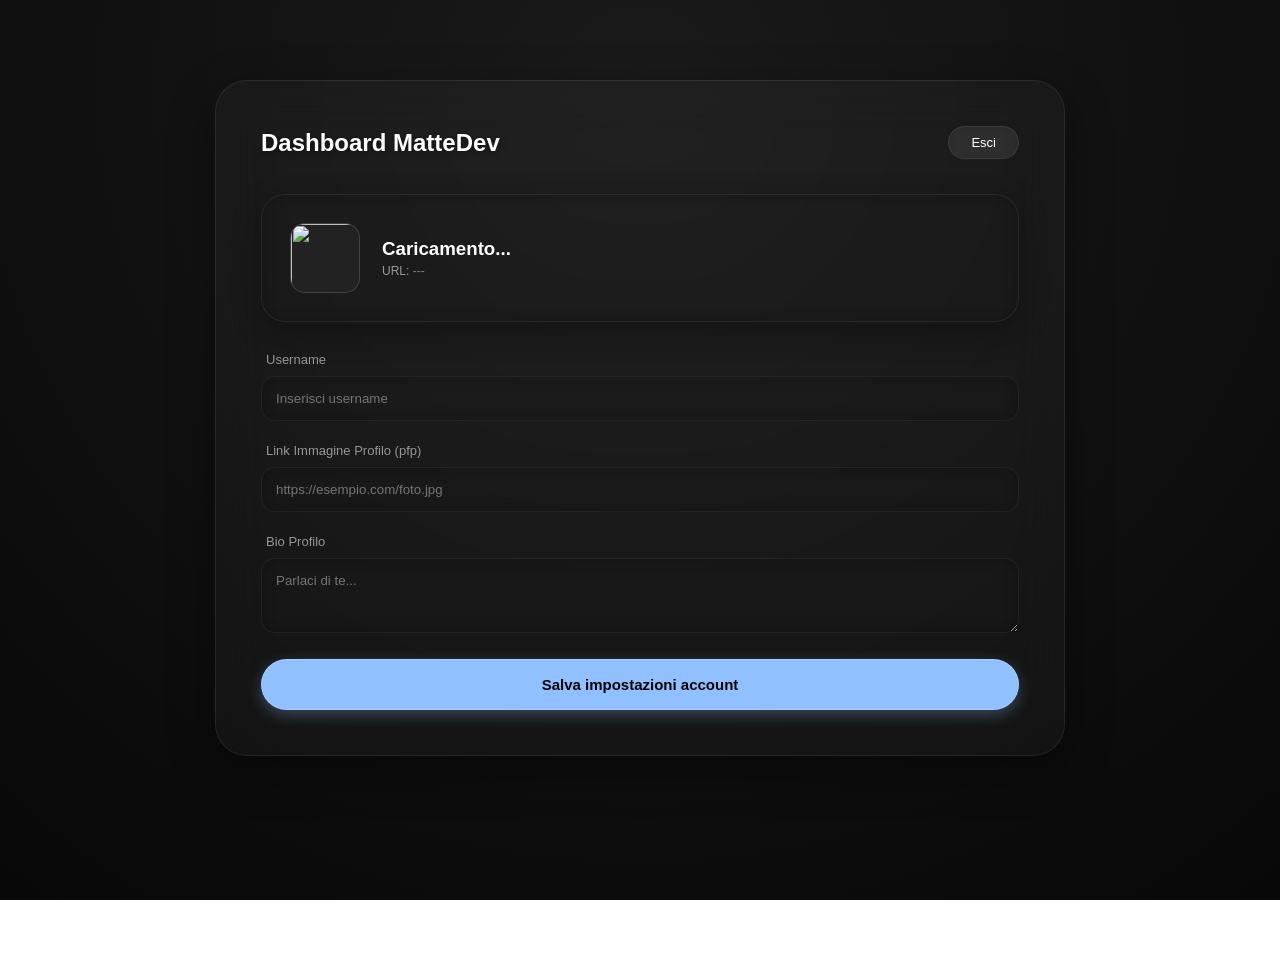
==== account.html @ d4d7a1e1 "commit #1" ====
<!DOCTYPE html>
<html lang="it">
<head>
    <meta charset="UTF-8">
    <link rel="stylesheet" href="style.css">
    <title>Account — MatteDev</title>
</head>
<body>
    <div class="card-container">
        <div class="matte-card">
            <div style="display: flex; justify-content: space-between; align-items: center; margin-bottom: 30px;">
                <h2>Dashboard MatteDev</h2>
                <button class="btn-exit" onclick="window.location.href='dashboard.html'">Esci</button>
            </div>

            <div class="profile-preview-box">
                <img id="currentPfp" src="" class="island-pfp" style="width:70px; height:70px; border-radius:15px; background: #222;">
                <div>
                    <h3 id="displayUsername">Caricamento...</h3>
                    <p style="color: var(--muted); font-size: 12px; margin-top: 4px;">
                        URL: <span id="profileUrlText" style="opacity: 0.8;">---</span>
                    </p>
                </div>
            </div>

            <div class="form-group">
                <label>Username</label>
                <input type="text" id="editUsername" placeholder="Inserisci username">

                <label>Link Immagine Profilo (pfp)</label>
                <input type="text" id="editPfp" placeholder="https://esempio.com/foto.jpg">

                <label>Bio Profilo</label>
                <textarea id="editBio" rows="3" placeholder="Parlaci di te..."></textarea>

                

                <button class="btn-save" id="saveBtn" onclick="saveAccount()">Salva impostazioni account</button>
            </div>
        </div>
    </div>

    <script type="module" src="auth.js"></script>
</body>
</html>
---- style.css ----
:root {
    /* Sfondo principale più profondo con gradienti */
    --bg-main: radial-gradient(circle at 50% 10%, #1a1a1a 0%, #080808 100%);
    
    /* Pannello vetro di base (molto trasparente) */
    --glass-panel: rgba(255, 255, 255, 0.03);
    /* Pannello vetro scuro */
    --glass-panel-dark: rgba(0, 0, 0, 0.2);
    /* Bordo vetro sottile e luminoso */
    --glass-border: 1px solid rgba(255, 255, 255, 0.08);
    /* Ombra morbida per profondità */
    --glass-shadow: 0 15px 45px rgba(0, 0, 0, 0.4);
    
    --text: #ffffff;
    --muted: rgba(255, 255, 255, 0.55);
    --accent: #90c0ff; /* Azzurro per i dettagli */
    --glass-blur: blur(25px); /* Sfocatura super potente */
}

* { margin: 0; padding: 0; box-sizing: border-box; font-family: 'Poppins', sans-serif; }

body { 
    background: var(--bg-main); 
    background-attachment: fixed;
    color: var(--text); 
    min-height: 100vh; 
    -webkit-font-smoothing: antialiased;
}

/* --- Dynamic Island / Navbar --- */
.nav-container {
    display: flex;
    justify-content: space-between;
    align-items: center;
    padding: 15px 5%;
    background: var(--glass-panel);
    backdrop-filter: blur(15px); /* Navbar leggermente più nitida */
    -webkit-backdrop-filter: blur(15px);
    border-bottom: var(--glass-border);
    position: sticky;
    top: 0;
    z-index: 1000;
}

.dynamic-island-wrapper { position: relative; }

.dynamic-island {
    background: var(--glass-panel);
    backdrop-filter: var(--glass-blur); /* Sfocatura vetro potente */
    -webkit-backdrop-filter: var(--glass-blur);
    border: var(--glass-border);
    border-radius: 50px;
    padding: 5px 15px 5px 5px;
    display: flex;
    align-items: center;
    gap: 12px;
    cursor: pointer;
    transition: all 0.3s cubic-bezier(0.4, 0, 0.2, 1);
    box-shadow: var(--glass-shadow);
}

.dynamic-island:hover { 
    background: rgba(255, 255, 255, 0.08);
    transform: translateY(-2px);
}

.island-pfp { 
    width: 32px; 
    height: 32px; 
    border-radius: 50%; 
    object-fit: cover; 
    border: 1px solid rgba(255, 255, 255, 0.15);
}

.island-name { font-size: 14px; font-weight: 500; text-shadow: 0 1px 2px rgba(0,0,0,0.5); }

/* --- Dropdown Menu (Super Vetro) --- */
.dropdown {
    position: absolute;
    top: 55px;
    right: 0;
    width: 220px;
    background: var(--glass-panel-dark); /* Vetro scuro per stacco */
    backdrop-filter: var(--glass-blur); /* Sfocatura vetro potente */
    -webkit-backdrop-filter: var(--glass-blur);
    border: var(--glass-border);
    border-radius: 18px;
    padding: 10px;
    display: none;
    box-shadow: 0 20px 60px rgba(0, 0, 0, 0.6);
    z-index: 1001;
    overflow: hidden;
}

.dropdown.active { display: block; animation: fadeInSlide 0.3s ease; }

/* Linea di separazione vetro */
.dropdown hr {
    border: none;
    border-top: 1px solid rgba(255, 255, 255, 0.06);
    margin: 8px 0;
}

.dropdown a, .dropdown button {
    display: block;
    width: 100%;
    padding: 12px;
    color: white;
    text-decoration: none;
    font-size: 14px;
    border-radius: 12px;
    border: none;
    background: transparent;
    text-align: left;
    cursor: pointer;
    transition: background 0.2s;
}

.dropdown a:hover, .dropdown button:hover { background: rgba(255, 255, 255, 0.08); }

/* --- Dashboard & Account Card (Vetro Fluttuante) --- */
.card-container { width: min(850px, 92%); margin: 60px auto; padding: 20px 0; }

.matte-card {
    background: var(--glass-panel);
    backdrop-filter: var(--glass-blur); /* Sfocatura vetro potente */
    -webkit-backdrop-filter: var(--glass-blur);
    border-radius: 32px;
    padding: 45px;
    border: var(--glass-border);
    box-shadow: var(--glass-shadow);
}

/* Titoli con ombra per leggibilità su vetro */
.matte-card h1, .matte-card h2 { text-shadow: 0 2px 4px rgba(0,0,0,0.3); }

/* --- Form Elements (Vetro Scuro Input) --- */
.form-group { margin-top: 30px; }
label { display: block; color: var(--muted); font-size: 13px; margin-bottom: 9px; margin-left: 5px;}

input, textarea {
    width: 100%;
    background: var(--glass-panel-dark); /* Vetro scuro input */
    backdrop-filter: blur(10px);
    -webkit-backdrop-filter: blur(10px);
    border: 1px solid rgba(255, 255, 255, 0.06);
    border-radius: 14px;
    padding: 14px;
    color: white;
    margin-bottom: 22px;
    transition: border-color 0.2s;
}

input:focus, textarea:focus {
    outline: none;
    border-color: rgba(255, 255, 255, 0.15);
    background: rgba(0,0,0,0.25);
}

/* Pulsante principale azzurro glassificato */
.btn-save {
    width: 100%;
    padding: 16px;
    background: var(--accent);
    backdrop-filter: blur(5px);
    -webkit-backdrop-filter: blur(5px);
    border: 1px solid rgba(255, 255, 255, 0.2);
    border-radius: 50px;
    color: #000;
    font-weight: 600;
    font-size: 15px;
    cursor: pointer;
    transition: 0.2s;
    box-shadow: 0 5px 15px rgba(144, 192, 255, 0.3);
}

.btn-save:hover { background: #b0d4ff; transform: translateY(-1px); box-shadow: 0 8px 20px rgba(144, 192, 255, 0.4); }

/* Pulsanti secondari (esci) glassificati */
.btn-exit {
    width: auto;
    padding: 8px 22px;
    background: rgba(255, 255, 255, 0.06);
    backdrop-filter: blur(5px);
    -webkit-backdrop-filter: blur(5px);
    border: 1px solid rgba(255, 255, 255, 0.08);
    border-radius: 50px;
    color: white;
    font-size: 13px;
    cursor: pointer;
    transition: 0.2s;
}
.btn-exit:hover { background: rgba(255, 255, 255, 0.1); }

/* Box Anteprima Profilo (Vetro Fluttuante Interno) */
.profile-preview-box {
    background: var(--glass-panel-dark);
    backdrop-filter: blur(10px);
    -webkit-backdrop-filter: blur(10px);
    padding: 28px;
    border-radius: 24px;
    margin-top: 35px;
    display: flex;
    align-items: center;
    gap: 22px;
    border: var(--glass-border);
    box-shadow: 0 10px 30px rgba(0,0,0,0.3);
}

.profile-pfp-placeholder {
    width: 85px; 
    height: 85px; 
    background: #151515; 
    border: 1px solid #222;
    border-radius: 22px; 
    display: flex; 
    align-items: center; 
    justify-content: center; 
    font-size: 26px; 
    font-weight: bold; 
    color: #444;
}

/* Animazioni */
@keyframes fadeInSlide { from { opacity: 0; transform: translateY(-15px); } to { opacity: 1; transform: translateY(0); } }
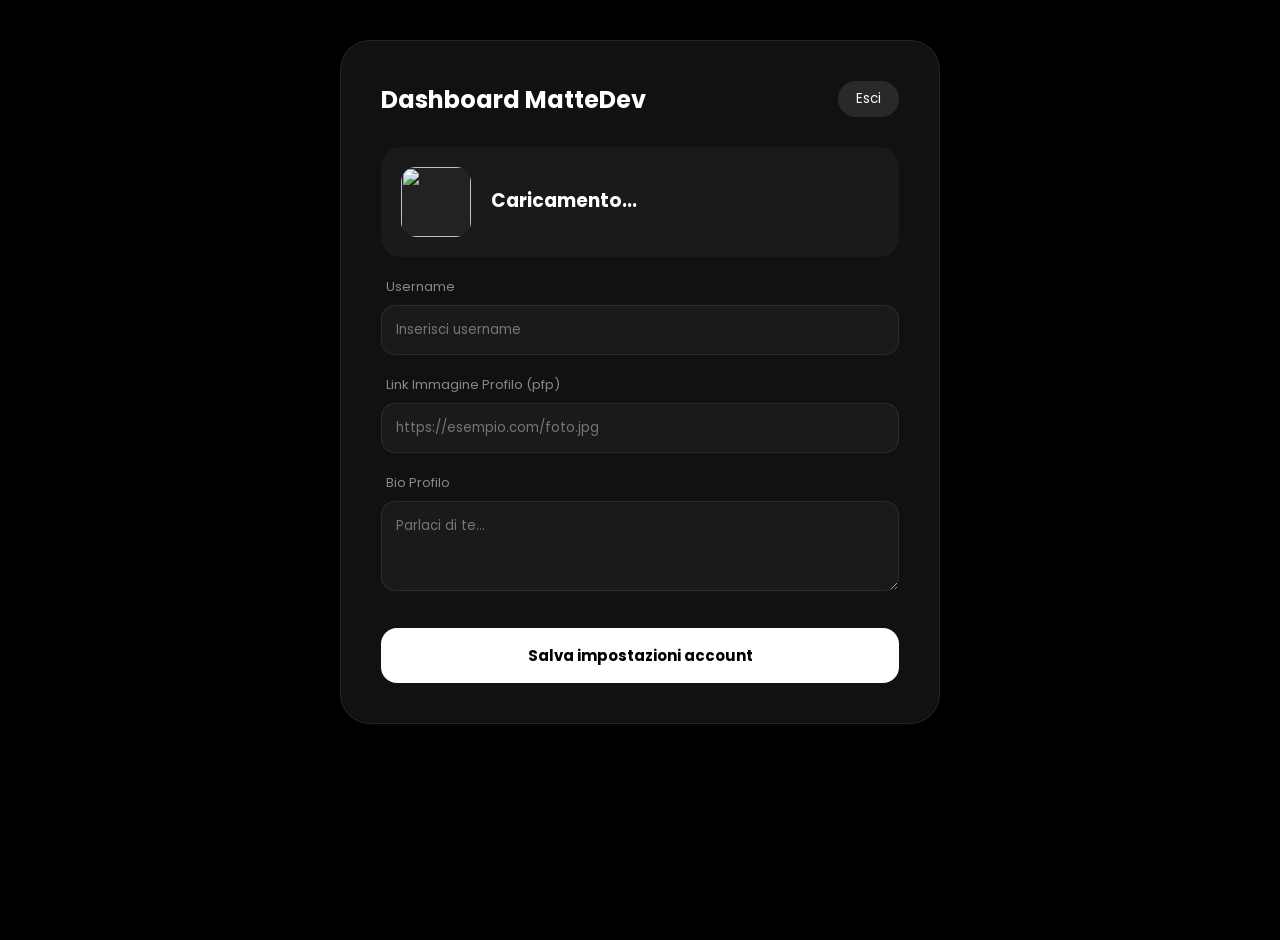
==== commit 69b51f3d: "commit #2 | BETA1" ====
--- a/account.html
+++ b/account.html
@@ -18,7 +18,6 @@
                 <div>
                     <h3 id="displayUsername">Caricamento...</h3>
                     <p style="color: var(--muted); font-size: 12px; margin-top: 4px;">
-                        URL: <span id="profileUrlText" style="opacity: 0.8;">---</span>
                     </p>
                 </div>
             </div>
--- a/style.css
+++ b/style.css
@@ -1,225 +1,275 @@
+/* =====================================================
+   MATTEDEV MASTER STYLE - HARD GLASS MONO
+   ===================================================== */
+
+@import url('https://fonts.googleapis.com/css2?family=Poppins:wght@400;500;600;700;800&display=swap');
+
 :root {
-    /* Sfondo principale più profondo con gradienti */
-    --bg-main: radial-gradient(circle at 50% 10%, #1a1a1a 0%, #080808 100%);
-    
-    /* Pannello vetro di base (molto trasparente) */
-    --glass-panel: rgba(255, 255, 255, 0.03);
-    /* Pannello vetro scuro */
-    --glass-panel-dark: rgba(0, 0, 0, 0.2);
-    /* Bordo vetro sottile e luminoso */
+    --bg: #000000;
+    --card-bg: #111111;
+    --card-inner: #1a1a1a;
     --glass-border: 1px solid rgba(255, 255, 255, 0.08);
-    /* Ombra morbida per profondità */
-    --glass-shadow: 0 15px 45px rgba(0, 0, 0, 0.4);
-    
     --text: #ffffff;
-    --muted: rgba(255, 255, 255, 0.55);
-    --accent: #90c0ff; /* Azzurro per i dettagli */
-    --glass-blur: blur(25px); /* Sfocatura super potente */
-}
-
-* { margin: 0; padding: 0; box-sizing: border-box; font-family: 'Poppins', sans-serif; }
-
-body { 
-    background: var(--bg-main); 
-    background-attachment: fixed;
-    color: var(--text); 
-    min-height: 100vh; 
+    --muted: rgba(255, 255, 255, 0.5);
+    --accent: #ffffff;
+    --transition: all 0.3s cubic-bezier(0.4, 0, 0.2, 1);
+}
+
+* {
+    margin: 0;
+    padding: 0;
+    box-sizing: border-box;
+    font-family: 'Poppins', sans-serif;
+}
+
+body {
+    background-color: var(--bg);
+    color: var(--text);
+    min-height: 100vh;
+    overflow-x: hidden;
     -webkit-font-smoothing: antialiased;
 }
 
-/* --- Dynamic Island / Navbar --- */
+/* =====================================================
+   NAVIGATION (DYNAMIC ISLAND)
+   ===================================================== */
 .nav-container {
     display: flex;
     justify-content: space-between;
     align-items: center;
-    padding: 15px 5%;
-    background: var(--glass-panel);
-    backdrop-filter: blur(15px); /* Navbar leggermente più nitida */
-    -webkit-backdrop-filter: blur(15px);
-    border-bottom: var(--glass-border);
+    padding: 20px 5%;
     position: sticky;
     top: 0;
     z-index: 1000;
-}
-
-.dynamic-island-wrapper { position: relative; }
+    background: rgba(0,0,0,0.5);
+    backdrop-filter: blur(10px);
+}
+
+.dynamic-island-wrapper {
+    position: relative;
+}
 
 .dynamic-island {
-    background: var(--glass-panel);
-    backdrop-filter: var(--glass-blur); /* Sfocatura vetro potente */
-    -webkit-backdrop-filter: var(--glass-blur);
-    border: var(--glass-border);
+    background: var(--card-bg);
+    border: var(--glass-border);
+    padding: 5px 18px 5px 5px;
     border-radius: 50px;
-    padding: 5px 15px 5px 5px;
     display: flex;
     align-items: center;
     gap: 12px;
     cursor: pointer;
-    transition: all 0.3s cubic-bezier(0.4, 0, 0.2, 1);
-    box-shadow: var(--glass-shadow);
-}
-
-.dynamic-island:hover { 
-    background: rgba(255, 255, 255, 0.08);
+    transition: var(--transition);
+}
+
+.dynamic-island:hover {
+    background: var(--card-inner);
     transform: translateY(-2px);
 }
 
-.island-pfp { 
-    width: 32px; 
-    height: 32px; 
-    border-radius: 50%; 
-    object-fit: cover; 
-    border: 1px solid rgba(255, 255, 255, 0.15);
-}
-
-.island-name { font-size: 14px; font-weight: 500; text-shadow: 0 1px 2px rgba(0,0,0,0.5); }
-
-/* --- Dropdown Menu (Super Vetro) --- */
+.island-pfp {
+    width: 32px;
+    height: 32px;
+    border-radius: 50%;
+    object-fit: cover;
+    background: #222;
+}
+
+.island-name {
+    font-size: 14px;
+    font-weight: 600;
+}
+
 .dropdown {
     position: absolute;
     top: 55px;
     right: 0;
-    width: 220px;
-    background: var(--glass-panel-dark); /* Vetro scuro per stacco */
-    backdrop-filter: var(--glass-blur); /* Sfocatura vetro potente */
-    -webkit-backdrop-filter: var(--glass-blur);
+    width: 200px;
+    background: var(--card-bg);
     border: var(--glass-border);
     border-radius: 18px;
     padding: 10px;
     display: none;
-    box-shadow: 0 20px 60px rgba(0, 0, 0, 0.6);
-    z-index: 1001;
+    flex-direction: column;
+    box-shadow: 0 20px 40px rgba(0,0,0,0.6);
+}
+
+.dropdown a {
+    color: var(--text);
+    text-decoration: none;
+    padding: 10px;
+    font-size: 14px;
+    border-radius: 10px;
+}
+
+.dropdown a:hover {
+    background: var(--card-inner);
+}
+
+/* =====================================================
+   DASHBOARD GRID & CARDS (STRUTTURA SCREENSHOT)
+   ===================================================== */
+.card-container {
+    width: min(1300px, 92%);
+    margin: 40px auto;
+}
+
+.card-container h1 {
+    font-size: 38px;
+    font-weight: 800;
+    letter-spacing: -1px;
+}
+
+.grid-servizi {
+    display: grid;
+    grid-template-columns: repeat(auto-fit, minmax(260px, 1fr));
+    gap: 20px;
+    margin-top: 40px;
+}
+
+.project-card h3 {
+    padding: 0 5px;
+    font-size: 20px; /* Leggermente ridotto per evitare wrap su due righe */
+    font-weight: 700;
+    margin-bottom: 15px;
+    white-space: nowrap; /* Evita che il titolo si spezzi */
     overflow: hidden;
-}
-
-.dropdown.active { display: block; animation: fadeInSlide 0.3s ease; }
-
-/* Linea di separazione vetro */
-.dropdown hr {
-    border: none;
-    border-top: 1px solid rgba(255, 255, 255, 0.06);
-    margin: 8px 0;
-}
-
-.dropdown a, .dropdown button {
+    text-overflow: ellipsis; /* Aggiunge i puntini se il nome è troppo lungo */
+}
+
+.card-buttons {
+    padding: 0; 
+    margin-top: auto; /* Forza il blocco pulsante verso il basso */
+}
+
+.project-card:hover {
+    transform: translateY(-10px);
+    background: var(--card-inner);
+}
+
+.project-icon {
+    width: 100%;
+    aspect-ratio: 1 / 1; /* Forza la forma quadrata come nel design */
+    object-fit: contain;
+    background: var(--card-inner);
+    border-radius: 20px;
+    padding: 30px; /* Ridotto un po' per dare respiro al logo */
+    margin-bottom: 15px;
+    flex-shrink: 0; /* Impedisce all'icona di rimpicciolirsi troppo */
+}
+.project-card h3 {
+    padding: 0 10px;
+    font-size: 22px;
+    font-weight: 700;
+    margin-bottom: 15px;
+}
+
+/* Classe che verrà aggiunta via JavaScript */
+/* Questo attiva il menu quando clicchi sull'isola */
+.dropdown.active {
+    display: flex !important;
+    animation: slideIn 0.2s ease-out; /* Opzionale: un piccolo tocco di classe */
+}
+
+/* Animazione per rendere l'aggeggio più fluido */
+@keyframes slideIn {
+    from { opacity: 0; transform: translateY(-10px); }
+    to { opacity: 1; transform: translateY(0); }
+}
+.btn-visita {
     display: block;
     width: 100%;
-    padding: 12px;
-    color: white;
+    padding: 14px;
+    text-align: center;
+    background: #ffffff;
+    color: #000000;
     text-decoration: none;
-    font-size: 14px;
     border-radius: 12px;
-    border: none;
-    background: transparent;
-    text-align: left;
-    cursor: pointer;
-    transition: background 0.2s;
-}
-
-.dropdown a:hover, .dropdown button:hover { background: rgba(255, 255, 255, 0.08); }
-
-/* --- Dashboard & Account Card (Vetro Fluttuante) --- */
-.card-container { width: min(850px, 92%); margin: 60px auto; padding: 20px 0; }
-
+    font-weight: 700;
+    font-size: 15px;
+    transition: var(--transition);
+}
+
+.btn-visita:hover {
+    transform: scale(1.02);
+    filter: brightness(0.9);
+}
+
+/* =====================================================
+   FORMS & INPUTS (LOGIN & ACCOUNT)
+   ===================================================== */
 .matte-card {
-    background: var(--glass-panel);
-    backdrop-filter: var(--glass-blur); /* Sfocatura vetro potente */
-    -webkit-backdrop-filter: var(--glass-blur);
-    border-radius: 32px;
-    padding: 45px;
-    border: var(--glass-border);
-    box-shadow: var(--glass-shadow);
-}
-
-/* Titoli con ombra per leggibilità su vetro */
-.matte-card h1, .matte-card h2 { text-shadow: 0 2px 4px rgba(0,0,0,0.3); }
-
-/* --- Form Elements (Vetro Scuro Input) --- */
-.form-group { margin-top: 30px; }
-label { display: block; color: var(--muted); font-size: 13px; margin-bottom: 9px; margin-left: 5px;}
+    background: var(--card-bg);
+    border: var(--glass-border);
+    border-radius: 30px;
+    padding: 40px;
+    max-width: 600px;
+    margin: 0 auto;
+}
+
+label {
+    display: block;
+    font-size: 13px;
+    color: var(--muted);
+    margin: 20px 0 8px 5px;
+}
 
 input, textarea {
     width: 100%;
-    background: var(--glass-panel-dark); /* Vetro scuro input */
-    backdrop-filter: blur(10px);
-    -webkit-backdrop-filter: blur(10px);
-    border: 1px solid rgba(255, 255, 255, 0.06);
+    background: var(--card-inner);
+    border: var(--glass-border);
     border-radius: 14px;
     padding: 14px;
     color: white;
-    margin-bottom: 22px;
-    transition: border-color 0.2s;
+    outline: none;
+    transition: border 0.2s;
 }
 
 input:focus, textarea:focus {
-    outline: none;
-    border-color: rgba(255, 255, 255, 0.15);
-    background: rgba(0,0,0,0.25);
-}
-
-/* Pulsante principale azzurro glassificato */
+    border-color: rgba(255,255,255,0.3);
+}
+
 .btn-save {
     width: 100%;
     padding: 16px;
-    background: var(--accent);
-    backdrop-filter: blur(5px);
-    -webkit-backdrop-filter: blur(5px);
-    border: 1px solid rgba(255, 255, 255, 0.2);
-    border-radius: 50px;
+    background: #ffffff;
     color: #000;
-    font-weight: 600;
+    border: none;
+    border-radius: 16px;
+    font-weight: 700;
     font-size: 15px;
     cursor: pointer;
-    transition: 0.2s;
-    box-shadow: 0 5px 15px rgba(144, 192, 255, 0.3);
-}
-
-.btn-save:hover { background: #b0d4ff; transform: translateY(-1px); box-shadow: 0 8px 20px rgba(144, 192, 255, 0.4); }
-
-/* Pulsanti secondari (esci) glassificati */
+    margin-top: 30px;
+    transition: var(--transition);
+}
+
+.btn-save:hover {
+    transform: translateY(-2px);
+    box-shadow: 0 10px 20px rgba(255,255,255,0.1);
+}
+
 .btn-exit {
-    width: auto;
-    padding: 8px 22px;
-    background: rgba(255, 255, 255, 0.06);
-    backdrop-filter: blur(5px);
-    -webkit-backdrop-filter: blur(5px);
-    border: 1px solid rgba(255, 255, 255, 0.08);
+    background: rgba(255,255,255,0.1);
+    color: white;
+    border: none;
+    padding: 8px 18px;
     border-radius: 50px;
-    color: white;
-    font-size: 13px;
     cursor: pointer;
-    transition: 0.2s;
-}
-.btn-exit:hover { background: rgba(255, 255, 255, 0.1); }
-
-/* Box Anteprima Profilo (Vetro Fluttuante Interno) */
+}
+
+/* =====================================================
+   PROFILE PREVIEW (ACCOUNT PAGE)
+   ===================================================== */
 .profile-preview-box {
-    background: var(--glass-panel-dark);
-    backdrop-filter: blur(10px);
-    -webkit-backdrop-filter: blur(10px);
-    padding: 28px;
-    border-radius: 24px;
-    margin-top: 35px;
     display: flex;
     align-items: center;
-    gap: 22px;
-    border: var(--glass-border);
-    box-shadow: 0 10px 30px rgba(0,0,0,0.3);
-}
-
-.profile-pfp-placeholder {
-    width: 85px; 
-    height: 85px; 
-    background: #151515; 
-    border: 1px solid #222;
-    border-radius: 22px; 
-    display: flex; 
-    align-items: center; 
-    justify-content: center; 
-    font-size: 26px; 
-    font-weight: bold; 
-    color: #444;
-}
-
-/* Animazioni */
-@keyframes fadeInSlide { from { opacity: 0; transform: translateY(-15px); } to { opacity: 1; transform: translateY(0); } }+    gap: 20px;
+    background: var(--card-inner);
+    padding: 20px;
+    border-radius: 20px;
+}
+
+/* Responsive */
+@media (max-width: 768px) {
+    .grid-servizi { grid-template-columns: 1fr; }
+    .project-card { height: 450px; }
+}
